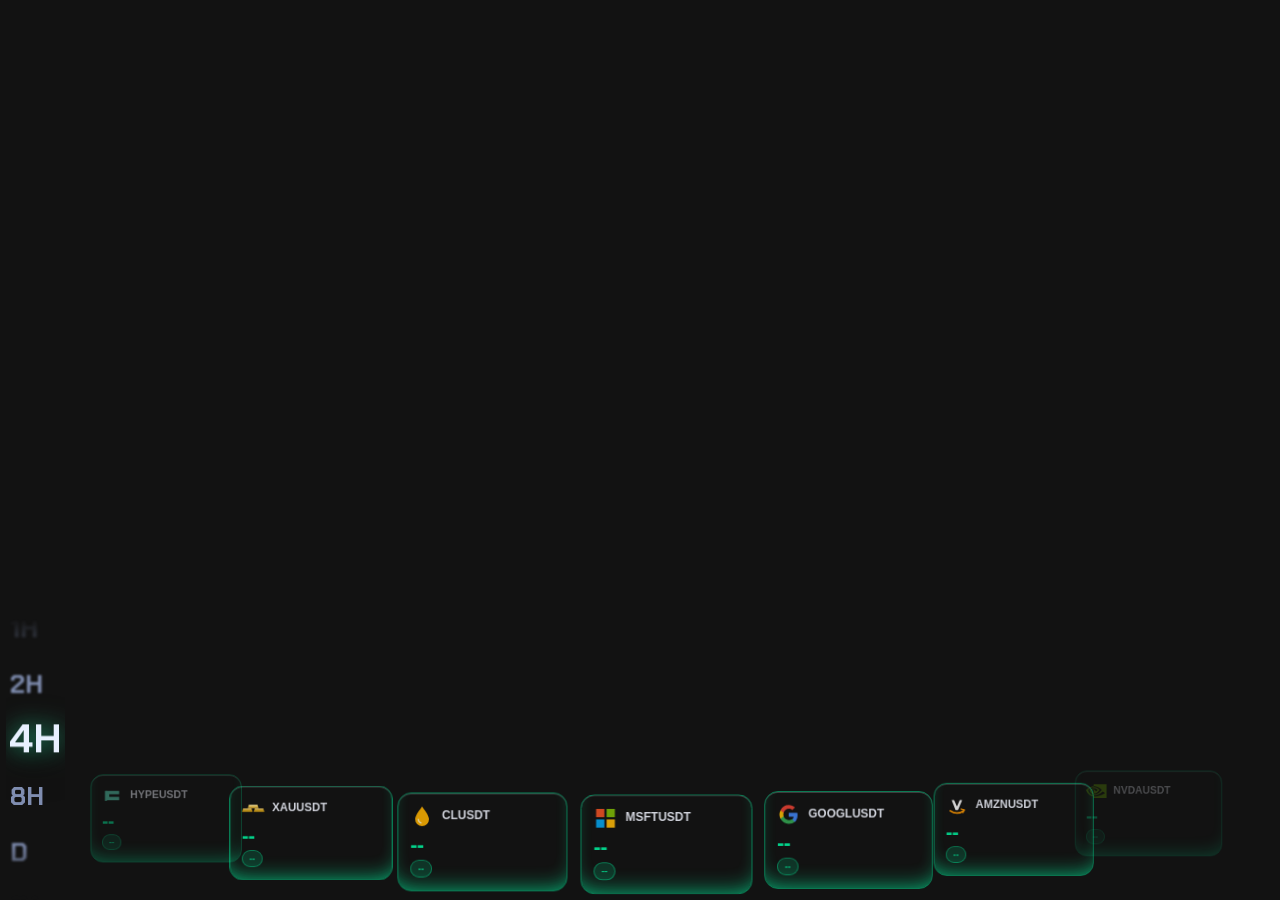
==== index.html @ 5bcf081f "Fix V8 ticker validation and card label for 22 instruments" ====
<!doctype html>
<html lang="zh-CN">
<head>
<meta charset="utf-8">
<meta name="viewport" content="width=device-width,initial-scale=1,maximum-scale=1,user-scalable=no,viewport-fit=cover">
<meta name="theme-color" content="#101010">
<title>VEGAS V8 · Gate</title>
<link rel="icon" type="image/svg+xml" href="./assets/icons/App-Icon.svg?v=v6-independent-2">
<link rel="apple-touch-icon" sizes="180x180" href="./assets/icons/App-Icon-180.png?v=v6-independent-2">
<link rel="stylesheet" href="./cards/rolling-cards.css?v=v6-static-20261112-3">
<link rel="stylesheet" href="./assets/css/v6-modules.css?v=v6-static-20261112-3">
<link rel="stylesheet" href="./modules/timeframe-switch/host.css?v=v6-static-20261112-3">
<link rel="stylesheet" href="./assets/css/full-screen-dynamic.css?v=v6-static-20261112-3">
</head>
<body>
<main id="app">
  <div id="kline-host" aria-label="Gate K线"></div>
  <iframe id="logo-frame" src="./modules/logo/logo.html?v=v6-kline-pause-20261115-1" title="VEGAS Logo 模块" loading="eager" allowtransparency="true" onload="this.classList.add('is-ready')"></iframe>
  <iframe id="timeframe-frame" src="./modules/timeframe-switch/index.html?v=timeframe-wheel-20261112-4" title="周期切换" loading="eager" allowtransparency="true" onload="this.classList.add('is-ready')"></iframe>
  <div id="rolling-cards-frame" aria-label="22张行情卡片滚动"><div id="ring"><div id="vp"></div></div></div>
  <section id="signal-ticker" aria-label="V12正式信号底部滚动"><div id="signal-track"></div></section>
</main>
<script src="./modules/shared/instrument-catalog.js?v=v6-static-20261112-3"></script>
<script src="./cards/rolling-cards.js?v=v6-static-20261112-3" defer></script>
<script type="module" src="./modules/v6-runtime.js?v=v6-kline-pause-20261115-1"></script>
</body>
</html>
---- cards/rolling-cards.css ----
:root{--tx:#f2f5ff;color-scheme:dark}
/* 底部约 20% 高度的悬浮条；无背景 */
#ring{
  touch-action:none;user-select:none;-webkit-user-select:none;-webkit-tap-highlight-color:transparent;-webkit-touch-callout:none;
  cursor:grab;color:var(--tx);font-family:-apple-system,"SF Pro Display","PingFang SC",Roboto,sans-serif}
/* 卡片底板：静态，只绘制一次；颜色走变量，涨跌只切换一个 class */
.c{--c:#00f5a0;--g:rgba(0,245,160,.22);--bd:rgba(0,245,160,.55);
  position:absolute;left:0;top:0;width:172px;height:100px;box-sizing:border-box;border-radius:14px;opacity:0;overflow:hidden;
  pointer-events:none;contain:layout style;
  background:transparent;
  border:1px solid var(--bd);
  box-shadow:inset 0 1px 0 rgba(255,255,255,.22),inset 0 -14px 24px -16px var(--c)}
.c.is-visible{will-change:transform,opacity}
.c.dn{--c:#ff3b6b;--g:rgba(255,59,107,.22);--bd:rgba(255,59,107,.55)}
/* 文字层：独立图层，价格刷新只重绘这一小块，不会重绘底板 */
.fg{position:absolute;left:0;top:0;right:0;bottom:0;padding:11px 12px}
.row{display:flex;justify-content:space-between;align-items:center}
.sym{display:flex;align-items:center;gap:8px;font-weight:700;font-size:12px;white-space:nowrap;line-height:1.15}
.ico{width:24px;height:24px;flex:0 0 24px;display:block;object-fit:contain}
.quote{display:flex;flex-direction:column;align-items:flex-start;gap:3px;margin-top:5px;min-width:0}
.chg{flex:0 0 auto;font-weight:700;font-size:9px;padding:3px 7px;border-radius:99px;color:var(--c);background:color-mix(in srgb,var(--c) 18%,transparent);border:1px solid color-mix(in srgb,var(--c) 45%,transparent)}
.price{min-width:0;margin:0;font-size:22px;line-height:1.1;font-weight:800;letter-spacing:-.5px;font-variant-numeric:tabular-nums;color:var(--c);white-space:nowrap}
---- modules/timeframe-switch/host.css ----
/* Timeframe iframe presentation and interaction. Parent viewport sizing is owned by full-screen-dynamic.css. */
#timeframe-frame{
 z-index:2147483647!important;
 display:block!important;
 margin:0!important;
 padding:0!important;
 border:0!important;
 background:transparent!important;
 color-scheme:dark;
 opacity:0;
 transition:opacity .12s ease-out;
 overflow:hidden!important;
 clip-path:inset(68.83% 0 0 0);
 -webkit-clip-path:inset(68.83% 0 0 0);
 isolation:isolate;
 pointer-events:auto!important;
}
/* Give the embedded wheel a full viewport so its internal 31.17% height is screen-relative. */
#app #timeframe-frame{
 height:calc(100vh - var(--v6-safe-bottom, 0px))!important;
 max-height:calc(100vh - var(--v6-safe-bottom, 0px))!important;
}
@supports (height:100dvh){
 #app #timeframe-frame{
  height:calc(100dvh - var(--v6-safe-bottom, 0px))!important;
  max-height:calc(100dvh - var(--v6-safe-bottom, 0px))!important;
 }
}
#timeframe-frame.is-ready{opacity:1!important}
---- assets/css/full-screen-dynamic.css ----
/* VEGAS V6 — 全屏幕动态系统：统一尺寸、安全区与横竖屏规则。 */
:root{--v6-safe-left:env(safe-area-inset-left,0px);--v6-safe-right:env(safe-area-inset-right,0px);--v6-safe-bottom:env(safe-area-inset-bottom,0px);--v6-card-zone:clamp(112px,22dvh,190px)}
html,body{width:100%;height:100%;margin:0;min-width:0;min-height:0;overflow:hidden}
body{position:fixed;inset:0;overscroll-behavior:none}
#app{position:relative;width:100vw;height:100vh;height:100dvh;min-width:0;min-height:0;overflow:hidden}
#kline-host{position:fixed;inset:0;width:100%;height:100%;max-width:none;max-height:none;margin:0;padding:0;border:0;overflow:hidden}
/* Every top-level panel, including Logo, is sized and positioned only here. */
#logo-frame{position:fixed;top:0;left:0;right:0;width:100vw;max-width:100vw;min-width:0;height:clamp(72px,11vh,120px);margin:0;padding:0;border:0;box-sizing:border-box}
@supports (height:100dvh){#logo-frame{height:clamp(72px,11dvh,120px)}}
@media(orientation:landscape){#logo-frame{height:clamp(48px,16vh,76px)}}
@supports (height:100dvh){@media(orientation:landscape){#logo-frame{height:clamp(48px,16dvh,76px)}}}
@media(orientation:landscape) and (max-height:420px){#logo-frame{height:clamp(44px,16vh,68px)}}
@supports (height:100dvh){@media(orientation:landscape) and (max-height:420px){#logo-frame{height:clamp(44px,16dvh,68px)}}}
#timeframe-frame{position:fixed!important;top:auto!important;left:max(6px,var(--v6-safe-left))!important;bottom:var(--v6-safe-bottom)!important;width:clamp(64px,8vw,104px)!important;max-width:calc(100vw - max(6px,var(--v6-safe-left)) - 8px)!important;max-height:calc(100dvh - var(--v6-safe-bottom) - 12px)!important}
#rolling-cards-frame{position:fixed!important;left:0!important;right:0!important;bottom:0!important;width:100%!important;height:calc(var(--v6-card-zone) + var(--v6-safe-bottom))!important;max-height:45dvh!important;margin:0!important;padding:0!important;border:0!important;box-sizing:border-box;overflow:hidden!important}
#ring{position:fixed!important;left:0!important;right:0!important;bottom:0!important;width:100%!important;height:calc(var(--v6-card-zone) + var(--v6-safe-bottom))!important;max-height:45dvh!important}
#vp{position:absolute!important;left:0!important;right:0!important;top:0!important;bottom:var(--v6-safe-bottom)!important}
#signal-ticker{position:fixed!important;left:0!important;right:0!important;bottom:0!important;width:100vw!important;height:clamp(20px,3dvh,26px)!important;max-width:100vw!important}
@media(orientation:landscape){:root{--v6-card-zone:clamp(96px,30dvh,142px)}#timeframe-frame{width:clamp(60px,9vw,88px)!important;max-height:calc(100dvh - var(--v6-safe-bottom) - 8px)!important}#signal-ticker{height:clamp(18px,5dvh,23px)!important}}
@media(orientation:landscape) and (max-height:420px){:root{--v6-card-zone:clamp(88px,28dvh,118px)}}
@media(max-width:380px) and (orientation:portrait){#timeframe-frame{width:60px!important}#signal-ticker{left:max(6px,var(--v6-safe-left))!important;right:max(6px,var(--v6-safe-right))!important}}
@supports not(height:100dvh){:root{--v6-card-zone:clamp(112px,22vh,190px)}#app{height:100vh}#logo-frame{height:clamp(72px,11vh,120px)}#rolling-cards-frame,#ring{height:calc(var(--v6-card-zone) + var(--v6-safe-bottom))!important}@media(orientation:landscape){:root{--v6-card-zone:clamp(96px,30vh,142px)}#logo-frame{height:clamp(48px,16vh,76px)}#rolling-cards-frame,#ring{height:calc(var(--v6-card-zone) + var(--v6-safe-bottom))!important}}@media(orientation:landscape) and (max-height:420px){:root{--v6-card-zone:clamp(88px,28vh,118px)}#logo-frame{height:clamp(44px,16vh,68px)}}}
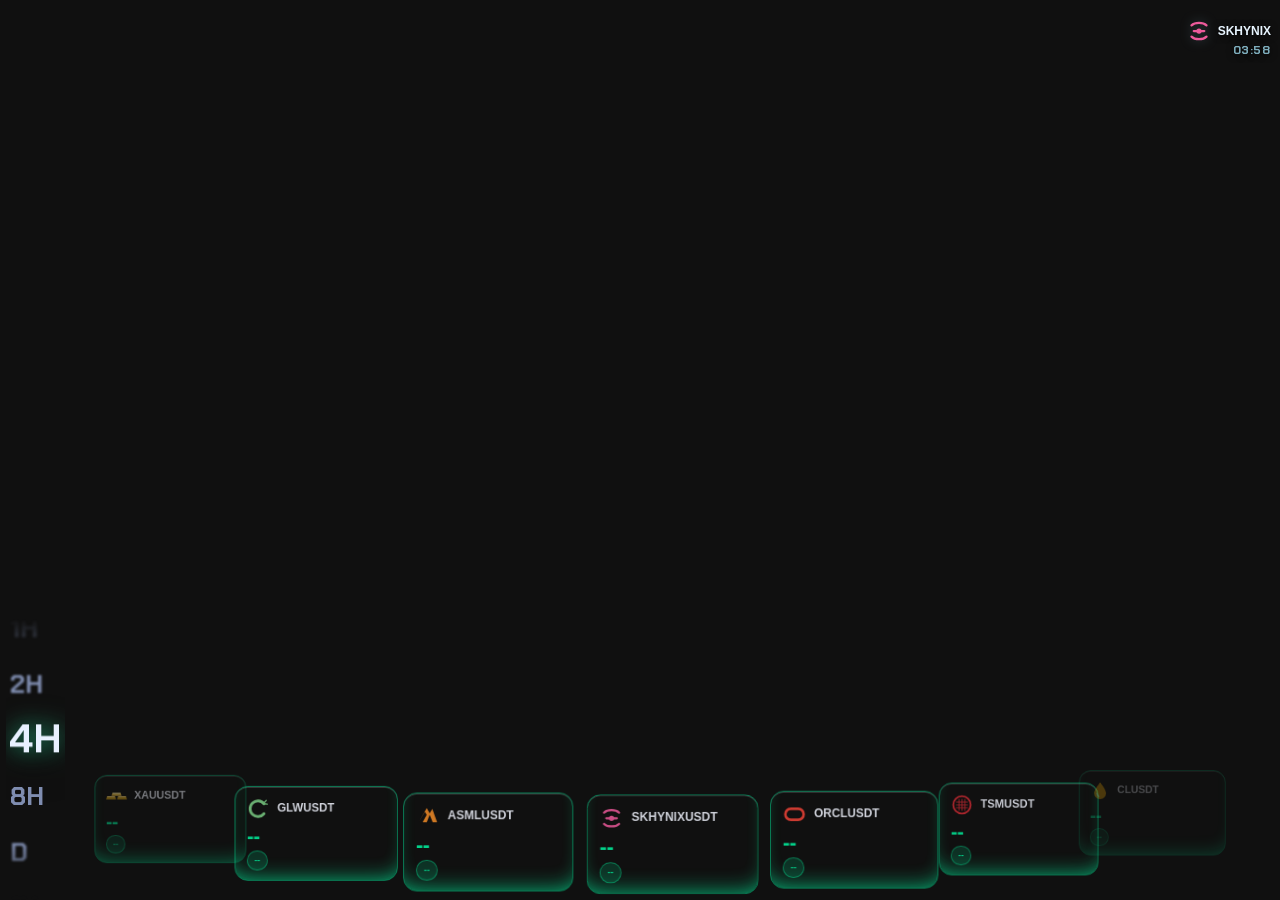
==== commit a6fcc41f: "Remove bottom signal ticker system" ====
--- a/index.html
+++ b/index.html
@@ -18,7 +18,6 @@
   <iframe id="logo-frame" src="./modules/logo/logo.html?v=v6-kline-pause-20261115-1" title="VEGAS Logo 模块" loading="eager" allowtransparency="true" onload="this.classList.add('is-ready')"></iframe>
   <iframe id="timeframe-frame" src="./modules/timeframe-switch/index.html?v=timeframe-wheel-20261112-4" title="周期切换" loading="eager" allowtransparency="true" onload="this.classList.add('is-ready')"></iframe>
   <div id="rolling-cards-frame" aria-label="22张行情卡片滚动"><div id="ring"><div id="vp"></div></div></div>
-  <section id="signal-ticker" aria-label="V12正式信号底部滚动"><div id="signal-track"></div></section>
 </main>
 <script src="./modules/shared/instrument-catalog.js?v=v6-static-20261112-3"></script>
 <script src="./cards/rolling-cards.js?v=v6-static-20261112-3" defer></script>
--- a/assets/css/v6-modules.css
+++ b/assets/css/v6-modules.css
@@ -0,0 +1,14 @@
+:root{color-scheme:dark;--bg:#101010;--ink:#e8f0ff;--mute:#7f8db0;--up:#2ee6a6}
+*{box-sizing:border-box;-webkit-user-select:none;user-select:none;-webkit-touch-callout:none;-webkit-tap-highlight-color:transparent}
+html,body,#app{background:#101010}
+html,body{color:#e8f5ff;-webkit-text-size-adjust:100%;text-size-adjust:100%;font:13px/1.45 Inter,-apple-system,BlinkMacSystemFont,"Segoe UI","PingFang SC","Microsoft YaHei",sans-serif}
+#app{isolation:isolate}
+#kline-host{z-index:5;display:block;background:transparent;pointer-events:auto;opacity:0;transition:opacity 1.5s ease-in-out}
+#kline-host.is-ready{opacity:1}
+#app.is-symbol-transitioning #kline-host{opacity:0}
+#logo-frame{z-index:10;display:block;background:transparent;overflow:hidden;pointer-events:none;opacity:0;transition:opacity .12s ease-out}
+#logo-frame.is-ready{opacity:1}
+#rolling-cards-frame{z-index:1000;display:block;background:transparent;overflow:hidden;pointer-events:auto;opacity:0;transition:opacity .12s ease-out}
+#rolling-cards-frame.is-ready{opacity:1}
+html.vegas-page-hidden #logo-frame,html.vegas-page-hidden #rolling-cards-frame{visibility:hidden;opacity:0}
+#signal-track .signal-group{gap:clamp(4px,1.2vw,7px)}}
--- a/modules/timeframe-switch/host.css
+++ b/modules/timeframe-switch/host.css
@@ -15,15 +15,4 @@
  isolation:isolate;
  pointer-events:auto!important;
 }
-/* Give the embedded wheel a full viewport so its internal 31.17% height is screen-relative. */
-#app #timeframe-frame{
- height:calc(100vh - var(--v6-safe-bottom, 0px))!important;
- max-height:calc(100vh - var(--v6-safe-bottom, 0px))!important;
-}
-@supports (height:100dvh){
- #app #timeframe-frame{
-  height:calc(100dvh - var(--v6-safe-bottom, 0px))!important;
-  max-height:calc(100dvh - var(--v6-safe-bottom, 0px))!important;
- }
-}
 #timeframe-frame.is-ready{opacity:1!important}
--- a/assets/css/full-screen-dynamic.css
+++ b/assets/css/full-screen-dynamic.css
@@ -11,12 +11,13 @@
 @supports (height:100dvh){@media(orientation:landscape){#logo-frame{height:clamp(48px,16dvh,76px)}}}
 @media(orientation:landscape) and (max-height:420px){#logo-frame{height:clamp(44px,16vh,68px)}}
 @supports (height:100dvh){@media(orientation:landscape) and (max-height:420px){#logo-frame{height:clamp(44px,16dvh,68px)}}}
-#timeframe-frame{position:fixed!important;top:auto!important;left:max(6px,var(--v6-safe-left))!important;bottom:var(--v6-safe-bottom)!important;width:clamp(64px,8vw,104px)!important;max-width:calc(100vw - max(6px,var(--v6-safe-left)) - 8px)!important;max-height:calc(100dvh - var(--v6-safe-bottom) - 12px)!important}
+#timeframe-frame{position:fixed!important;top:auto!important;left:max(6px,var(--v6-safe-left))!important;bottom:var(--v6-safe-bottom)!important;width:clamp(64px,8vw,104px)!important;max-width:calc(100vw - max(6px,var(--v6-safe-left)) - 8px)!important;height:calc(100vh - var(--v6-safe-bottom, 0px))!important;max-height:calc(100vh - var(--v6-safe-bottom, 0px))!important}
 #rolling-cards-frame{position:fixed!important;left:0!important;right:0!important;bottom:0!important;width:100%!important;height:calc(var(--v6-card-zone) + var(--v6-safe-bottom))!important;max-height:45dvh!important;margin:0!important;padding:0!important;border:0!important;box-sizing:border-box;overflow:hidden!important}
 #ring{position:fixed!important;left:0!important;right:0!important;bottom:0!important;width:100%!important;height:calc(var(--v6-card-zone) + var(--v6-safe-bottom))!important;max-height:45dvh!important}
 #vp{position:absolute!important;left:0!important;right:0!important;top:0!important;bottom:var(--v6-safe-bottom)!important}
 #signal-ticker{position:fixed!important;left:0!important;right:0!important;bottom:0!important;width:100vw!important;height:clamp(20px,3dvh,26px)!important;max-width:100vw!important}
-@media(orientation:landscape){:root{--v6-card-zone:clamp(96px,30dvh,142px)}#timeframe-frame{width:clamp(60px,9vw,88px)!important;max-height:calc(100dvh - var(--v6-safe-bottom) - 8px)!important}#signal-ticker{height:clamp(18px,5dvh,23px)!important}}
+@media(orientation:landscape){:root{--v6-card-zone:clamp(96px,30dvh,142px)}#timeframe-frame{width:clamp(60px,9vw,88px)!important;max-height:calc(100vh - var(--v6-safe-bottom, 0px))!important}#signal-ticker{height:clamp(18px,5dvh,23px)!important}}
 @media(orientation:landscape) and (max-height:420px){:root{--v6-card-zone:clamp(88px,28dvh,118px)}}
 @media(max-width:380px) and (orientation:portrait){#timeframe-frame{width:60px!important}#signal-ticker{left:max(6px,var(--v6-safe-left))!important;right:max(6px,var(--v6-safe-right))!important}}
+@supports (height:100dvh){#timeframe-frame{height:calc(100dvh - var(--v6-safe-bottom, 0px))!important;max-height:calc(100dvh - var(--v6-safe-bottom, 0px))!important}}
 @supports not(height:100dvh){:root{--v6-card-zone:clamp(112px,22vh,190px)}#app{height:100vh}#logo-frame{height:clamp(72px,11vh,120px)}#rolling-cards-frame,#ring{height:calc(var(--v6-card-zone) + var(--v6-safe-bottom))!important}@media(orientation:landscape){:root{--v6-card-zone:clamp(96px,30vh,142px)}#logo-frame{height:clamp(48px,16vh,76px)}#rolling-cards-frame,#ring{height:calc(var(--v6-card-zone) + var(--v6-safe-bottom))!important}}@media(orientation:landscape) and (max-height:420px){:root{--v6-card-zone:clamp(88px,28vh,118px)}#logo-frame{height:clamp(44px,16vh,68px)}}}
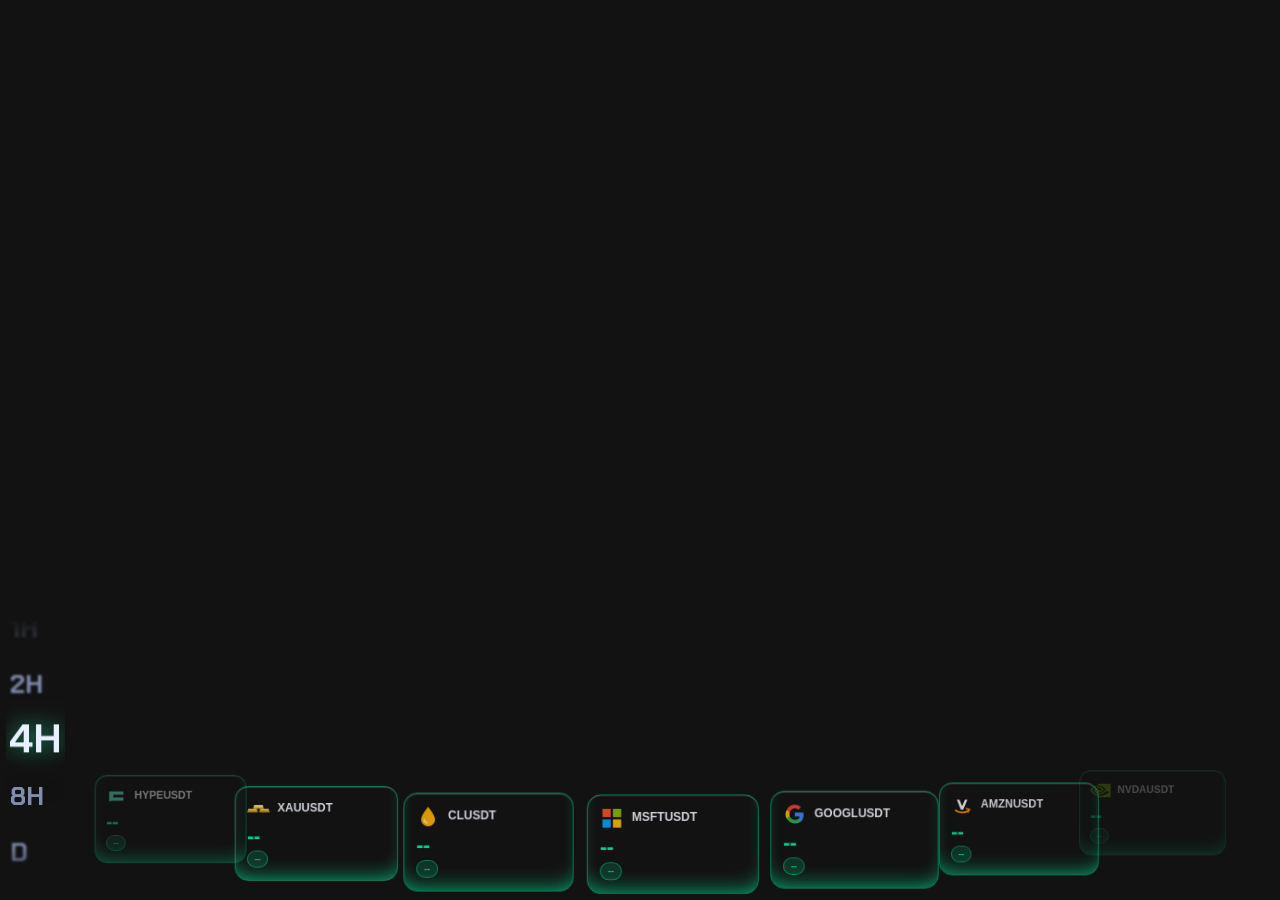
==== commit 4c3db426: "Rebuild V8 from complete Media seven-system package" ====
--- a/index.html
+++ b/index.html
@@ -18,6 +18,7 @@
   <iframe id="logo-frame" src="./modules/logo/logo.html?v=v6-kline-pause-20261115-1" title="VEGAS Logo 模块" loading="eager" allowtransparency="true" onload="this.classList.add('is-ready')"></iframe>
   <iframe id="timeframe-frame" src="./modules/timeframe-switch/index.html?v=timeframe-wheel-20261112-4" title="周期切换" loading="eager" allowtransparency="true" onload="this.classList.add('is-ready')"></iframe>
   <div id="rolling-cards-frame" aria-label="22张行情卡片滚动"><div id="ring"><div id="vp"></div></div></div>
+  <section id="signal-ticker" aria-label="V12正式信号底部滚动"><div id="signal-track"></div></section>
 </main>
 <script src="./modules/shared/instrument-catalog.js?v=v6-static-20261112-3"></script>
 <script src="./cards/rolling-cards.js?v=v6-static-20261112-3" defer></script>
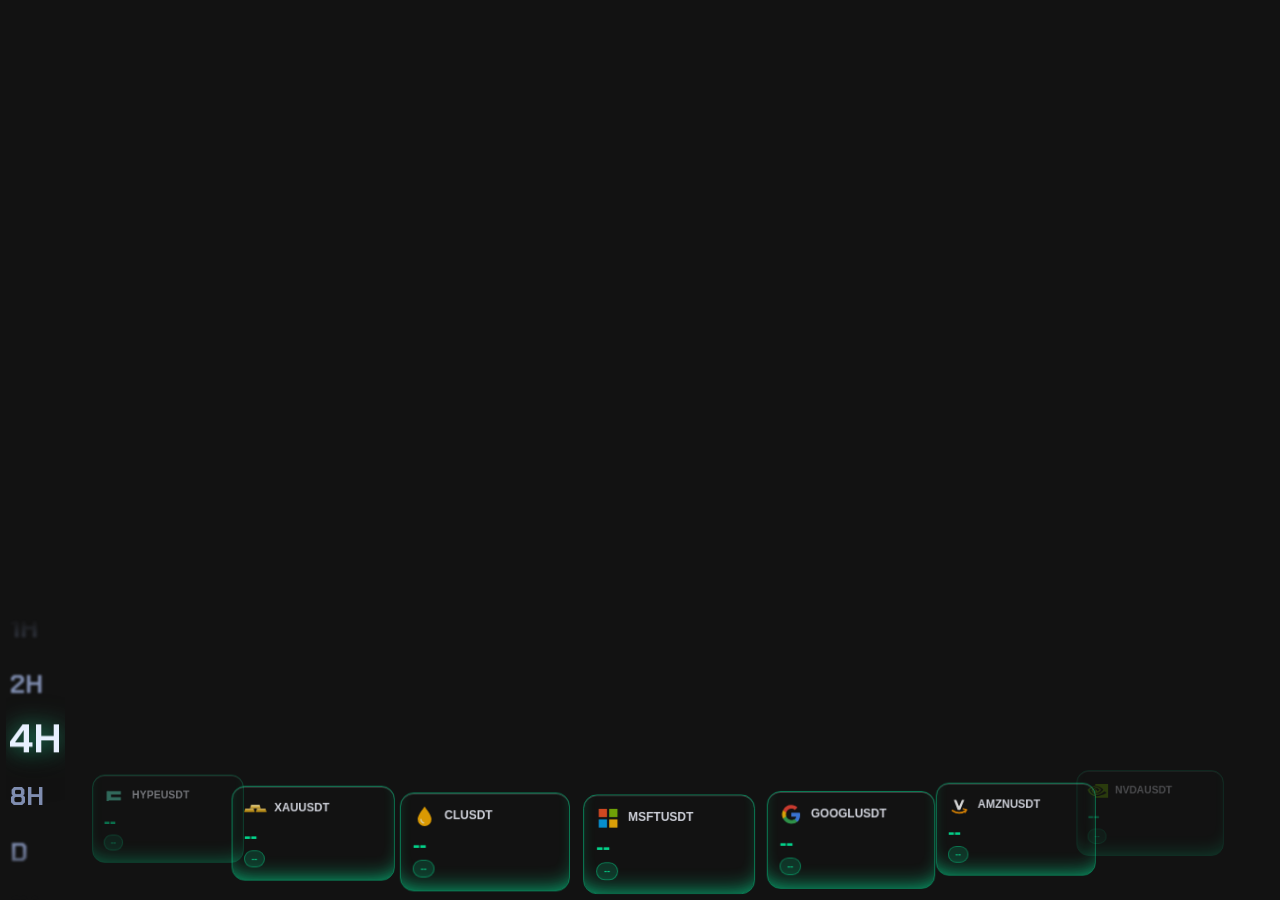
==== commit 6ca05e96: "Remove bottom signal ticker integration" ====
--- a/index.html
+++ b/index.html
@@ -18,7 +18,6 @@
   <iframe id="logo-frame" src="./modules/logo/logo.html?v=v6-kline-pause-20261115-1" title="VEGAS Logo 模块" loading="eager" allowtransparency="true" onload="this.classList.add('is-ready')"></iframe>
   <iframe id="timeframe-frame" src="./modules/timeframe-switch/index.html?v=timeframe-wheel-20261112-4" title="周期切换" loading="eager" allowtransparency="true" onload="this.classList.add('is-ready')"></iframe>
   <div id="rolling-cards-frame" aria-label="22张行情卡片滚动"><div id="ring"><div id="vp"></div></div></div>
-  <section id="signal-ticker" aria-label="V12正式信号底部滚动"><div id="signal-track"></div></section>
 </main>
 <script src="./modules/shared/instrument-catalog.js?v=v6-static-20261112-3"></script>
 <script src="./cards/rolling-cards.js?v=v6-static-20261112-3" defer></script>
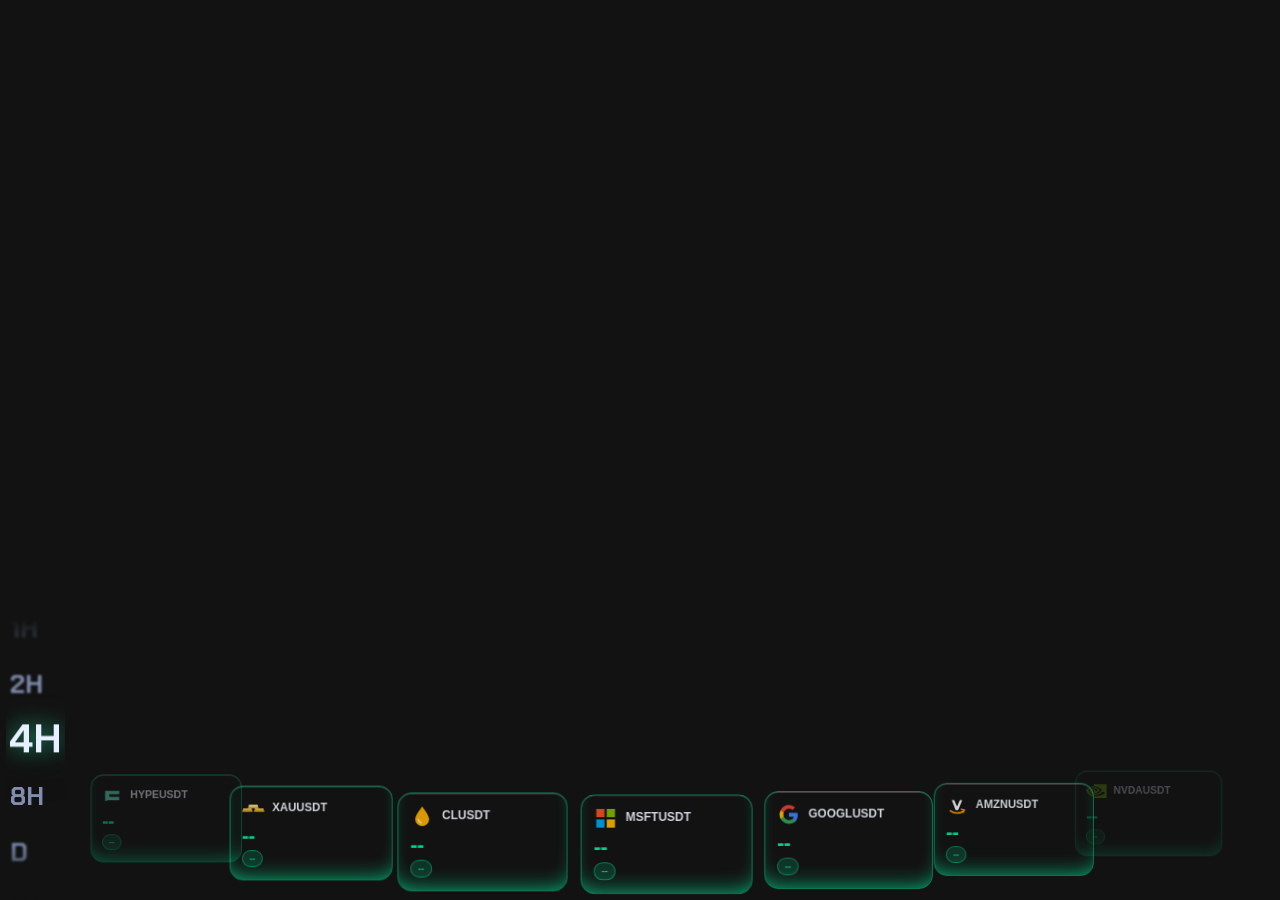
==== commit 33202e83: "Rebuild V8 from complete Media seven-system package" ====
--- a/index.html
+++ b/index.html
@@ -18,6 +18,7 @@
   <iframe id="logo-frame" src="./modules/logo/logo.html?v=v6-kline-pause-20261115-1" title="VEGAS Logo 模块" loading="eager" allowtransparency="true" onload="this.classList.add('is-ready')"></iframe>
   <iframe id="timeframe-frame" src="./modules/timeframe-switch/index.html?v=timeframe-wheel-20261112-4" title="周期切换" loading="eager" allowtransparency="true" onload="this.classList.add('is-ready')"></iframe>
   <div id="rolling-cards-frame" aria-label="22张行情卡片滚动"><div id="ring"><div id="vp"></div></div></div>
+  <section id="signal-ticker" aria-label="V12正式信号底部滚动"><div id="signal-track"></div></section>
 </main>
 <script src="./modules/shared/instrument-catalog.js?v=v6-static-20261112-3"></script>
 <script src="./cards/rolling-cards.js?v=v6-static-20261112-3" defer></script>
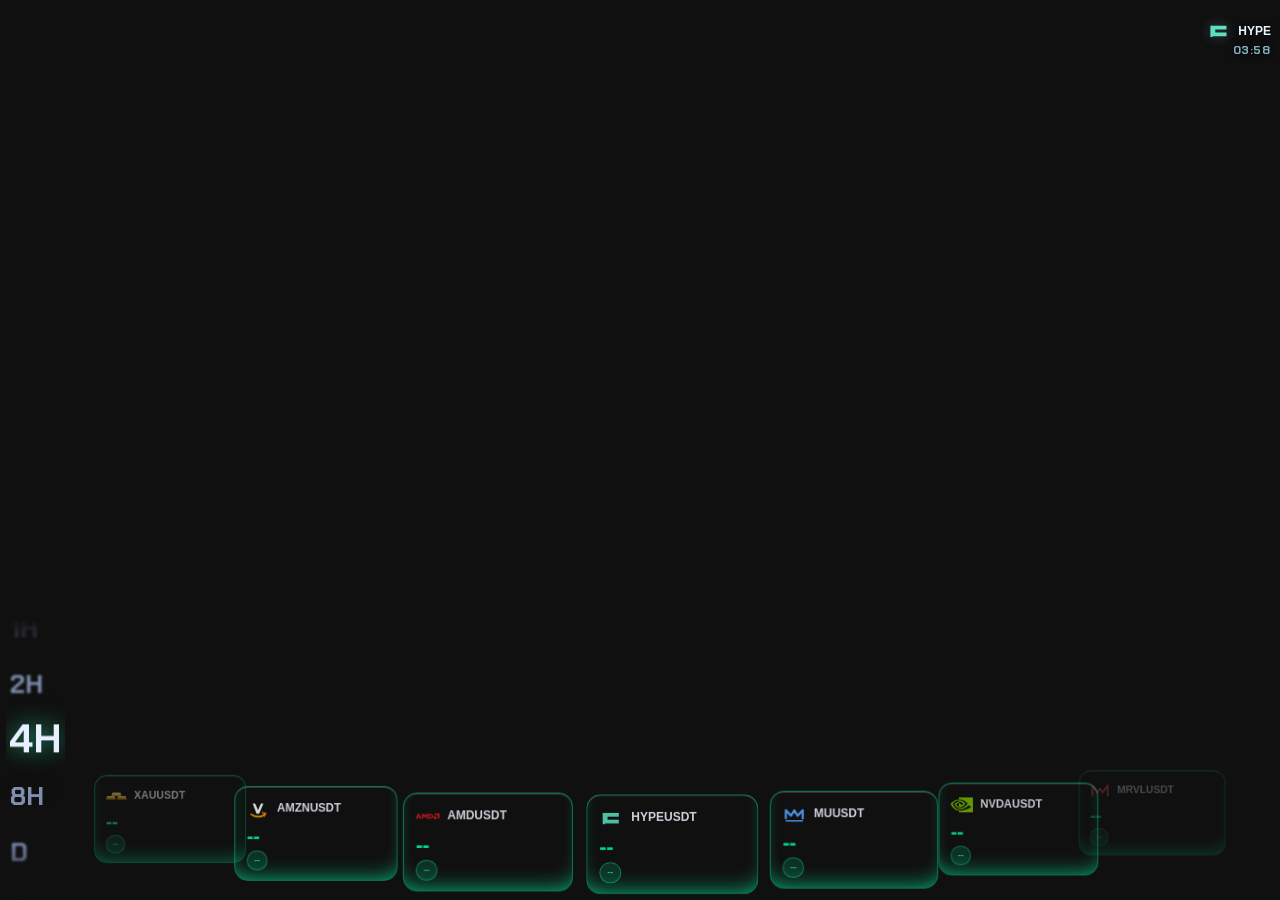
==== commit d7fb5765: "Remove bottom signal display system and prevent rebuild restore" ====
--- a/index.html
+++ b/index.html
@@ -18,7 +18,6 @@
   <iframe id="logo-frame" src="./modules/logo/logo.html?v=v6-kline-pause-20261115-1" title="VEGAS Logo 模块" loading="eager" allowtransparency="true" onload="this.classList.add('is-ready')"></iframe>
   <iframe id="timeframe-frame" src="./modules/timeframe-switch/index.html?v=timeframe-wheel-20261112-4" title="周期切换" loading="eager" allowtransparency="true" onload="this.classList.add('is-ready')"></iframe>
   <div id="rolling-cards-frame" aria-label="22张行情卡片滚动"><div id="ring"><div id="vp"></div></div></div>
-  <section id="signal-ticker" aria-label="V12正式信号底部滚动"><div id="signal-track"></div></section>
 </main>
 <script src="./modules/shared/instrument-catalog.js?v=v6-static-20261112-3"></script>
 <script src="./cards/rolling-cards.js?v=v6-static-20261112-3" defer></script>
--- a/assets/css/v6-modules.css
+++ b/assets/css/v6-modules.css
@@ -0,0 +1,13 @@
+:root{color-scheme:dark;--bg:#101010;--ink:#e8f0ff;--mute:#7f8db0;--up:#2ee6a6}
+*{box-sizing:border-box;-webkit-user-select:none;user-select:none;-webkit-touch-callout:none;-webkit-tap-highlight-color:transparent}
+html,body,#app{background:#101010}
+html,body{color:#e8f5ff;-webkit-text-size-adjust:100%;text-size-adjust:100%;font:13px/1.45 Inter,-apple-system,BlinkMacSystemFont,"Segoe UI","PingFang SC","Microsoft YaHei",sans-serif}
+#app{isolation:isolate}
+#kline-host{z-index:5;display:block;background:transparent;pointer-events:auto;opacity:0;transition:opacity 1.5s ease-in-out}
+#kline-host.is-ready{opacity:1}
+#app.is-symbol-transitioning #kline-host{opacity:0}
+#logo-frame{z-index:10;display:block;background:transparent;overflow:hidden;pointer-events:none;opacity:0;transition:opacity .12s ease-out}
+#logo-frame.is-ready{opacity:1}
+#rolling-cards-frame{z-index:1000;display:block;background:transparent;overflow:hidden;pointer-events:auto;opacity:0;transition:opacity .12s ease-out}
+#rolling-cards-frame.is-ready{opacity:1}
+html.vegas-page-hidden #logo-frame,html.vegas-page-hidden #rolling-cards-frame{visibility:hidden;opacity:0}
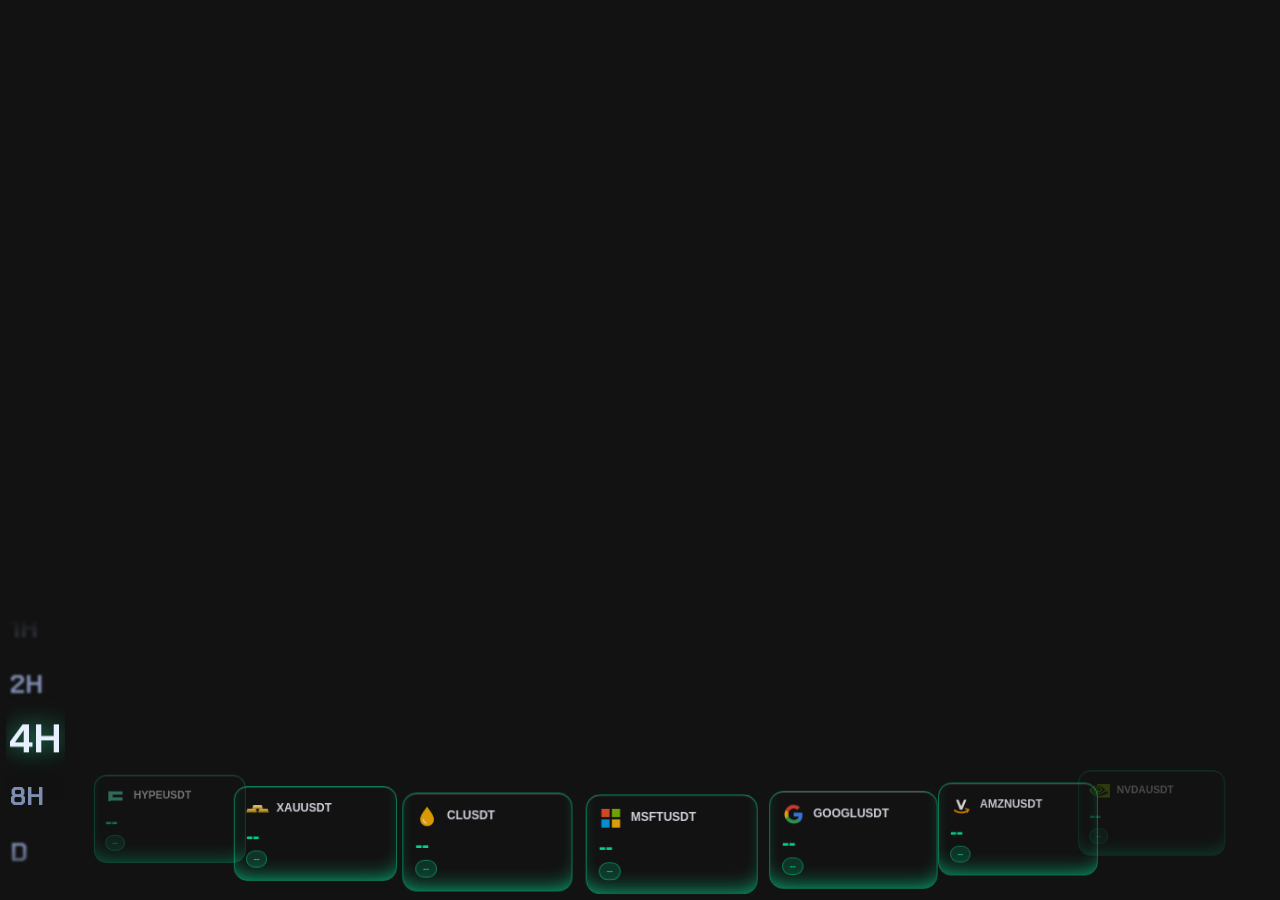
==== commit 67097bb6: "Rebuild V8 from complete Media seven-system package" ====
--- a/index.html
+++ b/index.html
@@ -18,6 +18,7 @@
   <iframe id="logo-frame" src="./modules/logo/logo.html?v=v6-kline-pause-20261115-1" title="VEGAS Logo 模块" loading="eager" allowtransparency="true" onload="this.classList.add('is-ready')"></iframe>
   <iframe id="timeframe-frame" src="./modules/timeframe-switch/index.html?v=timeframe-wheel-20261112-4" title="周期切换" loading="eager" allowtransparency="true" onload="this.classList.add('is-ready')"></iframe>
   <div id="rolling-cards-frame" aria-label="22张行情卡片滚动"><div id="ring"><div id="vp"></div></div></div>
+  <section id="signal-ticker" aria-label="V12正式信号底部滚动"><div id="signal-track"></div></section>
 </main>
 <script src="./modules/shared/instrument-catalog.js?v=v6-static-20261112-3"></script>
 <script src="./cards/rolling-cards.js?v=v6-static-20261112-3" defer></script>
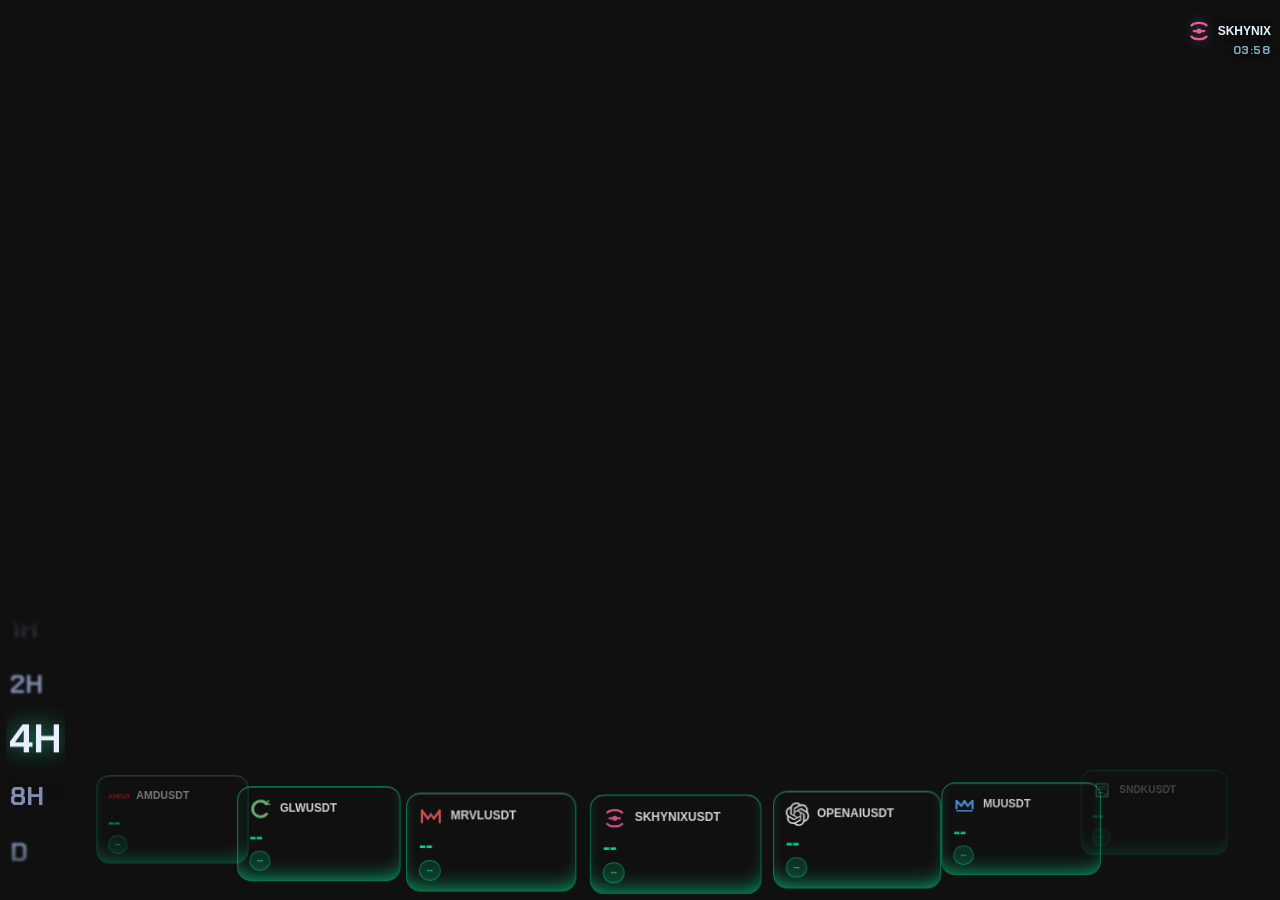
==== commit 1cd98a85: "Rebuild V8 from complete Media seven-system package" ====
--- a/index.html
+++ b/index.html
@@ -18,7 +18,6 @@
   <iframe id="logo-frame" src="./modules/logo/logo.html?v=v6-kline-pause-20261115-1" title="VEGAS Logo 模块" loading="eager" allowtransparency="true" onload="this.classList.add('is-ready')"></iframe>
   <iframe id="timeframe-frame" src="./modules/timeframe-switch/index.html?v=timeframe-wheel-20261112-4" title="周期切换" loading="eager" allowtransparency="true" onload="this.classList.add('is-ready')"></iframe>
   <div id="rolling-cards-frame" aria-label="22张行情卡片滚动"><div id="ring"><div id="vp"></div></div></div>
-  <section id="signal-ticker" aria-label="V12正式信号底部滚动"><div id="signal-track"></div></section>
 </main>
 <script src="./modules/shared/instrument-catalog.js?v=v6-static-20261112-3"></script>
 <script src="./cards/rolling-cards.js?v=v6-static-20261112-3" defer></script>
--- a/assets/css/v6-modules.css
+++ b/assets/css/v6-modules.css
@@ -0,0 +1,13 @@
+:root{color-scheme:dark;--bg:#101010;--ink:#e8f0ff;--mute:#7f8db0;--up:#2ee6a6}
+*{box-sizing:border-box;-webkit-user-select:none;user-select:none;-webkit-touch-callout:none;-webkit-tap-highlight-color:transparent}
+html,body,#app{background:#101010}
+html,body{color:#e8f5ff;-webkit-text-size-adjust:100%;text-size-adjust:100%;font:13px/1.45 Inter,-apple-system,BlinkMacSystemFont,"Segoe UI","PingFang SC","Microsoft YaHei",sans-serif}
+#app{isolation:isolate}
+#kline-host{z-index:5;display:block;background:transparent;pointer-events:auto;opacity:0;transition:opacity 1.5s ease-in-out}
+#kline-host.is-ready{opacity:1}
+#app.is-symbol-transitioning #kline-host{opacity:0}
+#logo-frame{z-index:10;display:block;background:transparent;overflow:hidden;pointer-events:none;opacity:0;transition:opacity .12s ease-out}
+#logo-frame.is-ready{opacity:1}
+#rolling-cards-frame{z-index:1000;display:block;background:transparent;overflow:hidden;pointer-events:auto;opacity:0;transition:opacity .12s ease-out}
+#rolling-cards-frame.is-ready{opacity:1}
+html.vegas-page-hidden #logo-frame,html.vegas-page-hidden #rolling-cards-frame{visibility:hidden;opacity:0}
